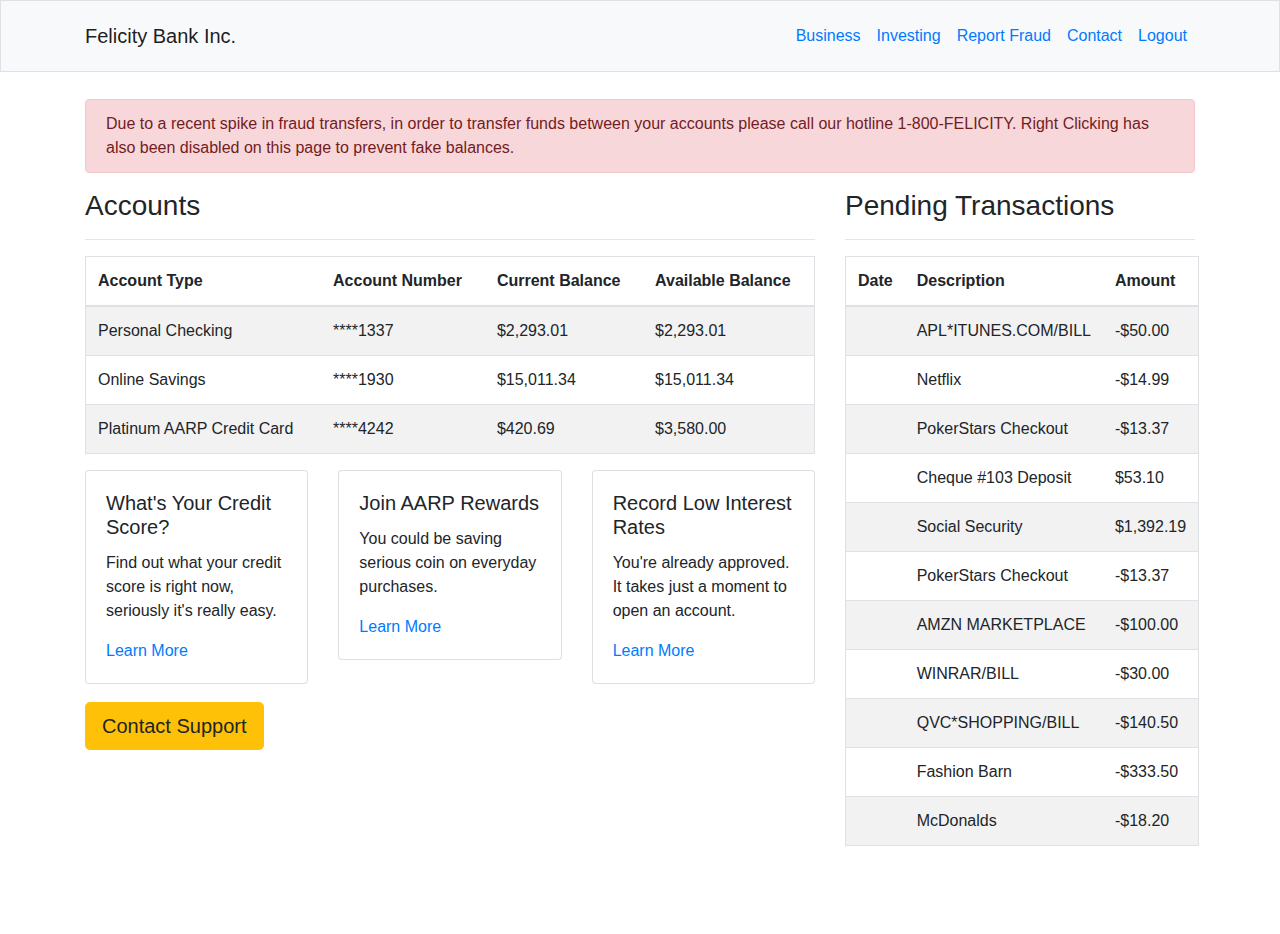
==== account.html @ 45ef13b3 "Update account.html" ====
<!DOCTYPE html>
<!--[if lt IE 7]>      <html class="no-js lt-ie9 lt-ie8 lt-ie7"> <![endif]-->
<!--[if IE 7]>         <html class="no-js lt-ie9 lt-ie8"> <![endif]-->
<!--[if IE 8]>         <html class="no-js lt-ie9"> <![endif]-->
<!--[if gt IE 8]><!-->
<html lang="en-US" class="no-js" oncontextmenu="return false">
  <!--<![endif]-->
  <head>
    <meta charset="utf-8" />
    <meta http-equiv="X-UA-Compatible" content="IE=edge" />
    <title>Account Details | Felicity Bank Inc.</title>
    <link
      rel="shortcut icon"
      type="image/png"
      href="assets/images/icon/dogecoin.png"
    />
    <meta name="description" content="" />
    <meta
      name="viewport"
      content="width=device-width, initial-scale=1, shrink-to-fit=no"
    />
    <meta http-equiv="refresh" content="600;URL=inactivity.html">
    <link rel="stylesheet" href="assets/css/account.css" />
    <link
      rel="stylesheet"
      href="https://stackpath.bootstrapcdn.com/bootstrap/4.3.1/css/bootstrap.min.css"
      integrity="sha384-ggOyR0iXCbMQv3Xipma34MD+dH/1fQ784/j6cY/iJTQUOhcWr7x9JvoRxT2MZw1T"
      crossorigin="anonymous"
    />
  </head>
  <body>
    <!--[if lt IE 7]>
      <p class="browsehappy">
        You are using an <strong>outdated</strong> browser. Please
        <a href="#">upgrade your browser</a> to improve your experience.
      </p>
    <![endif]-->

    <nav
      class="navbar navbar-expand-sm navbar-light bg-light border"
      style="height: 8vh; width: 100%;"
    >
      <div class="container">
        <a href="#" class="navbar-brand">Felicity Bank Inc.</a>

        <button
          class="navbar-toggler"
          data-toggle="collapse"
          data-target="#navbarMenu"
        >
          <span class="navbar-toggler-icon"></span>
        </button>
        <div class="collapse navbar-collapse" id="navbarMenu">
          <ul class="navbar-nav ml-auto">
            <li class="nav-link">
              <a href="#">Business</a>
            </li>
            <li class="nav-link">
              <a href="invest.html">Investing</a>
            </li>
            <li class="nav-link">
              <a
                href="https://en.wikipedia.org/wiki/Technical_support_scam"
                target="_blank"
                >Report Fraud</a
              >
            </li>
            <li class="nav-link">
              <a href="contact.html">Contact</a>
            </li>
            <li class="nav-link">
              <a href="logout.html">Logout</a>
            </li>
          </ul>
        </div>
      </div>
    </nav>

    <!-- end of navbar -->

    <div style="height: 3vh;"></div>

    <!-- end of space, main content: -->
    <div class="container">
      <div class="page-header">
        <div class="alert alert-danger">
          Due to a recent spike in fraud transfers, in order to transfer funds between your accounts please call our hotline 1-800-FELICITY. Right Clicking has also been disabled on this page to prevent fake balances.
        </div>

        <!-- end of alerts/messages at the top -->

        <div class="row">
          <div class="col-sm-8">
            <h3>Accounts</h3>
            <hr />
            <!-- start of table -->
            <table class="table table-striped border">
              <thead>
                <tr>
                  <th>Account Type</th>
                  <th>Account Number</th>
                  <th>Current Balance</th>
                  <th>Available Balance</th>
                </tr>
              </thead>
              <tr>
                <td>Personal Checking</td>
                <td>****1337</td>
                <td>$2,293.01</td>
                <td>$2,293.01</td>
              </tr>
              <tr>
                <td>Online Savings</td>
                <td>****1930</td>
                <td>$15,011.34</td>
                <td>$15,011.34</td>
              </tr>
              <tr>
                <td>Platinum AARP Credit Card</td>
                <td>****4242</td>
                <td>$420.69</td>
                <td>$3,580.00</td>
              </tr>
            </table>

            <div class="row">
              <div class="col-sm-4">
                <div class="card">
                  <div class="card-body">
                    <h5 class="card-title">What's Your Credit Score?</h5>
                    <p class="card-text">
                      Find out what your credit score is right now, seriously
                      it's really easy.
                    </p>
                    <a href="#" class="card-link">Learn More</a>
                  </div>
                </div>
              </div>
              <div class="col-sm-4">
                <div class="card">
                  <div class="card-body">
                    <h5 class="card-title">Join AARP Rewards</h5>
                    <p class="card-text">
                      You could be saving serious coin on everyday purchases.
                    </p>
                    <a href="#" class="card-link">Learn More</a>
                  </div>
                </div>
              </div>
              <div class="col-sm-4">
                <div class="card">
                  <div class="card-body">
                    <h5 class="card-title">Record Low Interest Rates</h5>
                    <p class="card-text">
                      You're already approved. It takes just a moment to open an
                      account.
                    </p>
                    <a href="#" class="card-link">Learn More</a>
                  </div>
                </div>
              </div>
            </div>
            <div style="height: 2vh;"></div>
            <a target="_blank" href="contact.html" class="btn btn-lg btn-warning">
              Contact Support
            </a>
          </div>
          <div class="col-sm-4">
            <h3>Pending Transactions</h3>
            <hr />
            <table class="table table-striped border">
              <thead>
                <tr>
                  <th>Date</th>
                  <th>Description</th>
                  <th>Amount</th>
                </tr>
              </thead>
              <tr>
                <td><span class="today"></span></td>
                <td>APL*ITUNES.COM/BILL</td>
                <td>
                  <span id="redhighlight">-$50.00</span>
                </td>
              </tr>
              <tr>
                <td class="today"></td>
                <td>Netflix</td>
                <td>
                  <span id="redhighlight">-$14.99</span>
                </td>
              </tr>
              <tr>
                <td class="today"></td>
                <td>PokerStars Checkout</td>
                <td>
                  <span id="redhighlight">-$13.37</span>
                </td>
              </tr>
              <tr>
                <td class="today"></td>
                <td>Cheque #103 Deposit</td>
                <td>
                  <span id="greenhighlight">$53.10</span>
                </td>
              </tr>
              <tr>
                <td class="today"></td>
                <td>Social Security</td>
                <td>
                  <span id="greenhighlight">$1,392.19</span>
                </td>
              </tr>
              <tr>
                <td class="today"></td>
                <td>PokerStars Checkout</td>
                <td>
                  <span id="redhighlight">-$13.37</span>
                </td>
              </tr>
              <tr>
                <td><span class="yesterday"></span></td>
                <td>AMZN MARKETPLACE</td>
                <td>
                  <span id="redhighlight">-$100.00</span>
                </td>
              </tr>
              <tr>
                <td><span class="yesterday"></span></td>
                <td>WINRAR/BILL</td>
                <td>
                  <span id="redhighlight">-$30.00</span>
                </td>
              </tr>
              <tr>
                <td><span class="twodays"></span></td>
                <td>QVC*SHOPPING/BILL</td>
                <td>
                  <span id="redhighlight">-$140.50</span>
                </td>
              </tr>
              <tr>
                <td><span class="twodays"></span></td>
                <td>Fashion Barn</td>
                <td>
                  <span id="redhighlight">-$333.50</span>
                </td>
              </tr>
              <tr>
                <td><span class="twodays"></span></td>
                <td>McDonalds</td>
                <td>
                  <span id="redhighlight">-$18.20</span>
                </td>
              </tr>
            </table>
          </div>
        </div>
      </div>
    </div>

    <div style="height: 8vh;"></div>

    <!-- scripts and such; end of regular stuff -->
    <script src="assets/js/account.js"></script>
    <script
      src="https://code.jquery.com/jquery-3.3.1.slim.min.js"
      integrity="sha384-q8i/X+965DzO0rT7abK41JStQIAqVgRVzpbzo5smXKp4YfRvH+8abtTE1Pi6jizo"
      crossorigin="anonymous"
    ></script>
    <script
      src="https://cdnjs.cloudflare.com/ajax/libs/popper.js/1.14.7/umd/popper.min.js"
      integrity="sha384-UO2eT0CpHqdSJQ6hJty5KVphtPhzWj9WO1clHTMGa3JDZwrnQq4sF86dIHNDz0W1"
      crossorigin="anonymous"
    ></script>
    <script
      src="https://stackpath.bootstrapcdn.com/bootstrap/4.3.1/js/bootstrap.min.js"
      integrity="sha384-JjSmVgyd0p3pXB1rRibZUAYoIIy6OrQ6VrjIEaFf/nJGzIxFDsf4x0xIM+B07jRM"
      crossorigin="anonymous"
    ></script>
  </body>
</html>
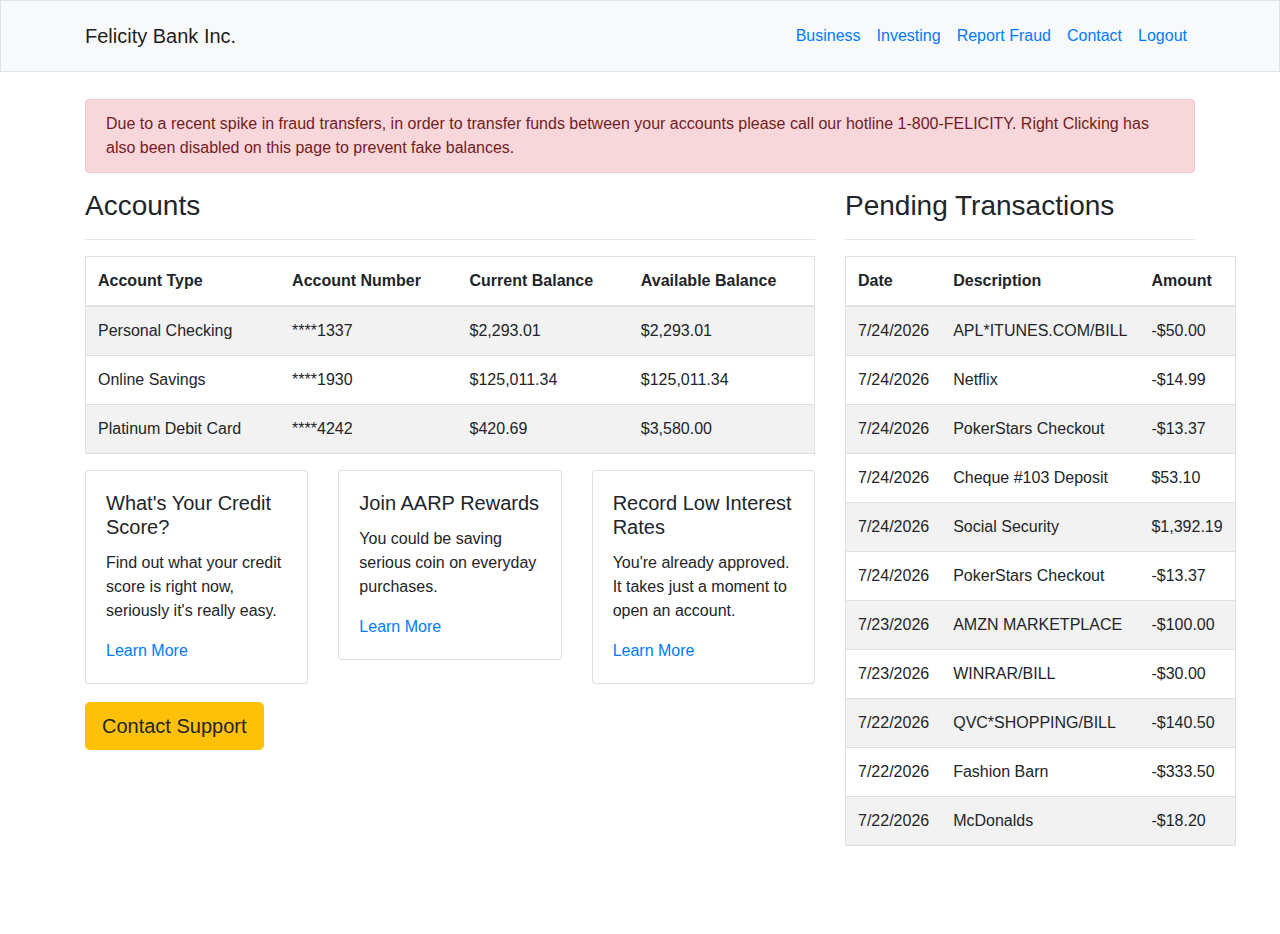
==== commit a3fe197c: "Update account.html" ====
--- a/account.html
+++ b/account.html
@@ -112,11 +112,11 @@
               <tr>
                 <td>Online Savings</td>
                 <td>****1930</td>
-                <td>$15,011.34</td>
-                <td>$15,011.34</td>
-              </tr>
-              <tr>
-                <td>Platinum AARP Credit Card</td>
+                <td>$125,011.34</td>
+                <td>$125,011.34</td>
+              </tr>
+              <tr>
+                <td>Platinum Debit Card</td>
                 <td>****4242</td>
                 <td>$420.69</td>
                 <td>$3,580.00</td>
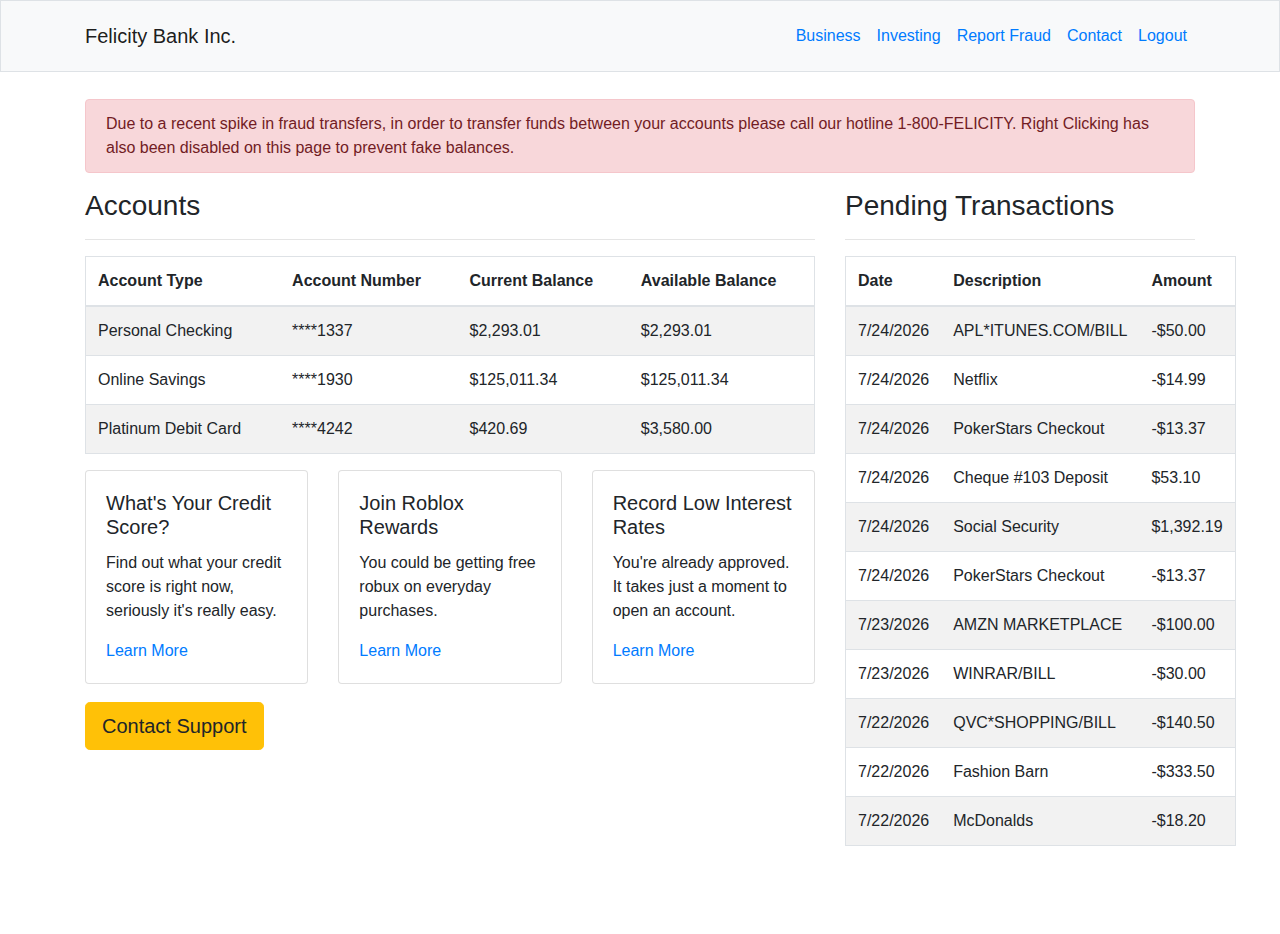
==== commit bf416c3f: "Update account.html" ====
--- a/account.html
+++ b/account.html
@@ -139,9 +139,9 @@
               <div class="col-sm-4">
                 <div class="card">
                   <div class="card-body">
-                    <h5 class="card-title">Join AARP Rewards</h5>
+                    <h5 class="card-title">Join Roblox Rewards</h5>
                     <p class="card-text">
-                      You could be saving serious coin on everyday purchases.
+                      You could be getting free robux on everyday purchases.
                     </p>
                     <a href="#" class="card-link">Learn More</a>
                   </div>
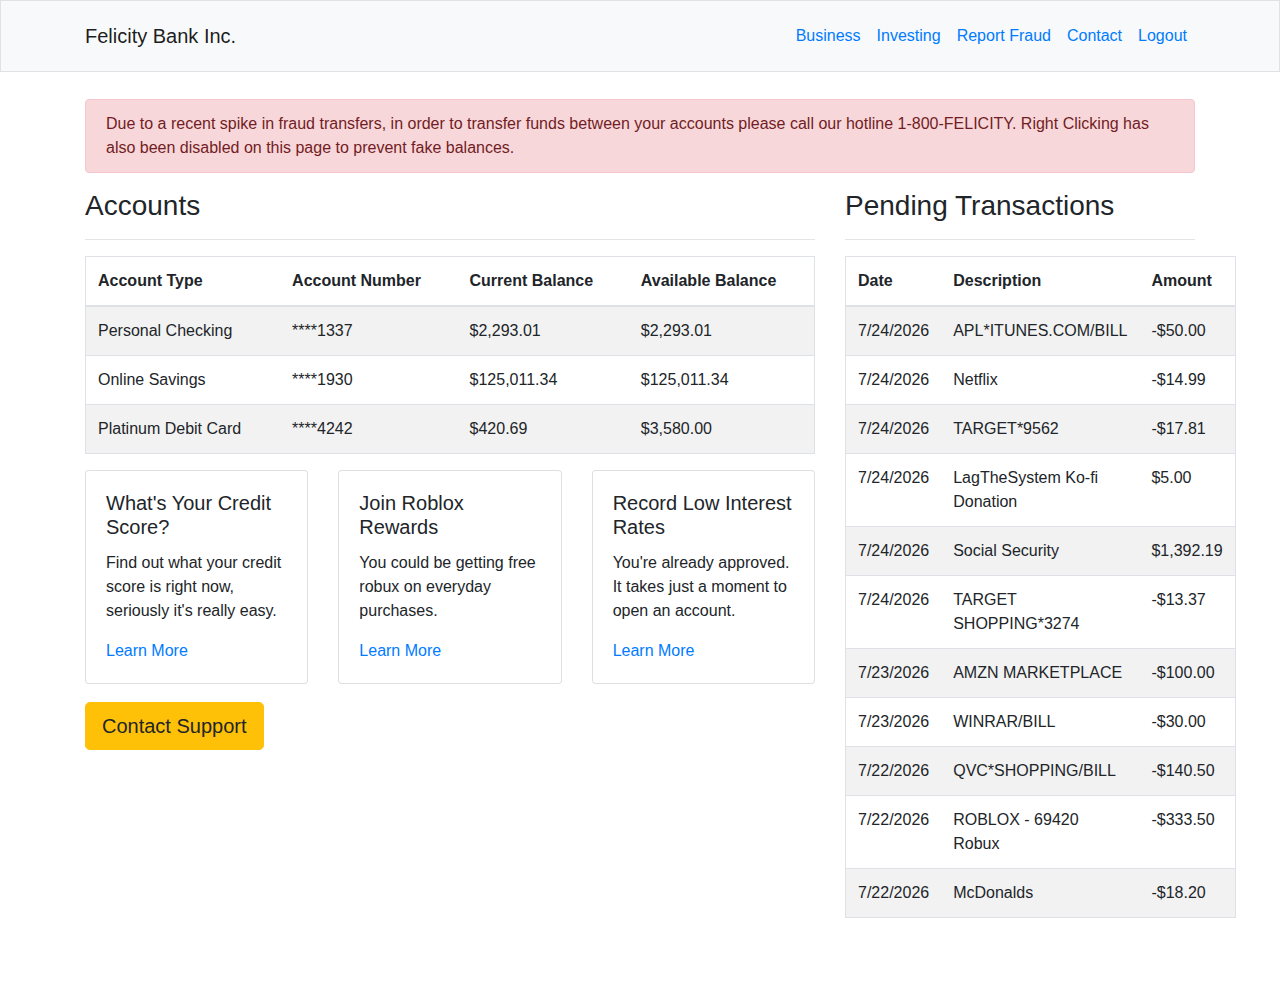
==== commit dfd4aff9: "Update account.html" ====
--- a/account.html
+++ b/account.html
@@ -192,16 +192,16 @@
               </tr>
               <tr>
                 <td class="today"></td>
-                <td>PokerStars Checkout</td>
-                <td>
-                  <span id="redhighlight">-$13.37</span>
-                </td>
-              </tr>
-              <tr>
-                <td class="today"></td>
-                <td>Cheque #103 Deposit</td>
-                <td>
-                  <span id="greenhighlight">$53.10</span>
+                <td>TARGET*9562</td>
+                <td>
+                  <span id="redhighlight">-$17.81</span>
+                </td>
+              </tr>
+              <tr>
+                <td class="today"></td>
+                <td>LagTheSystem Ko-fi Donation</td>
+                <td>
+                  <span id="greenhighlight">$5.00</span>
                 </td>
               </tr>
               <tr>
@@ -213,7 +213,7 @@
               </tr>
               <tr>
                 <td class="today"></td>
-                <td>PokerStars Checkout</td>
+                <td>TARGET SHOPPING*3274</td>
                 <td>
                   <span id="redhighlight">-$13.37</span>
                 </td>
@@ -241,7 +241,7 @@
               </tr>
               <tr>
                 <td><span class="twodays"></span></td>
-                <td>Fashion Barn</td>
+                <td>ROBLOX - 69420 Robux</td>
                 <td>
                   <span id="redhighlight">-$333.50</span>
                 </td>
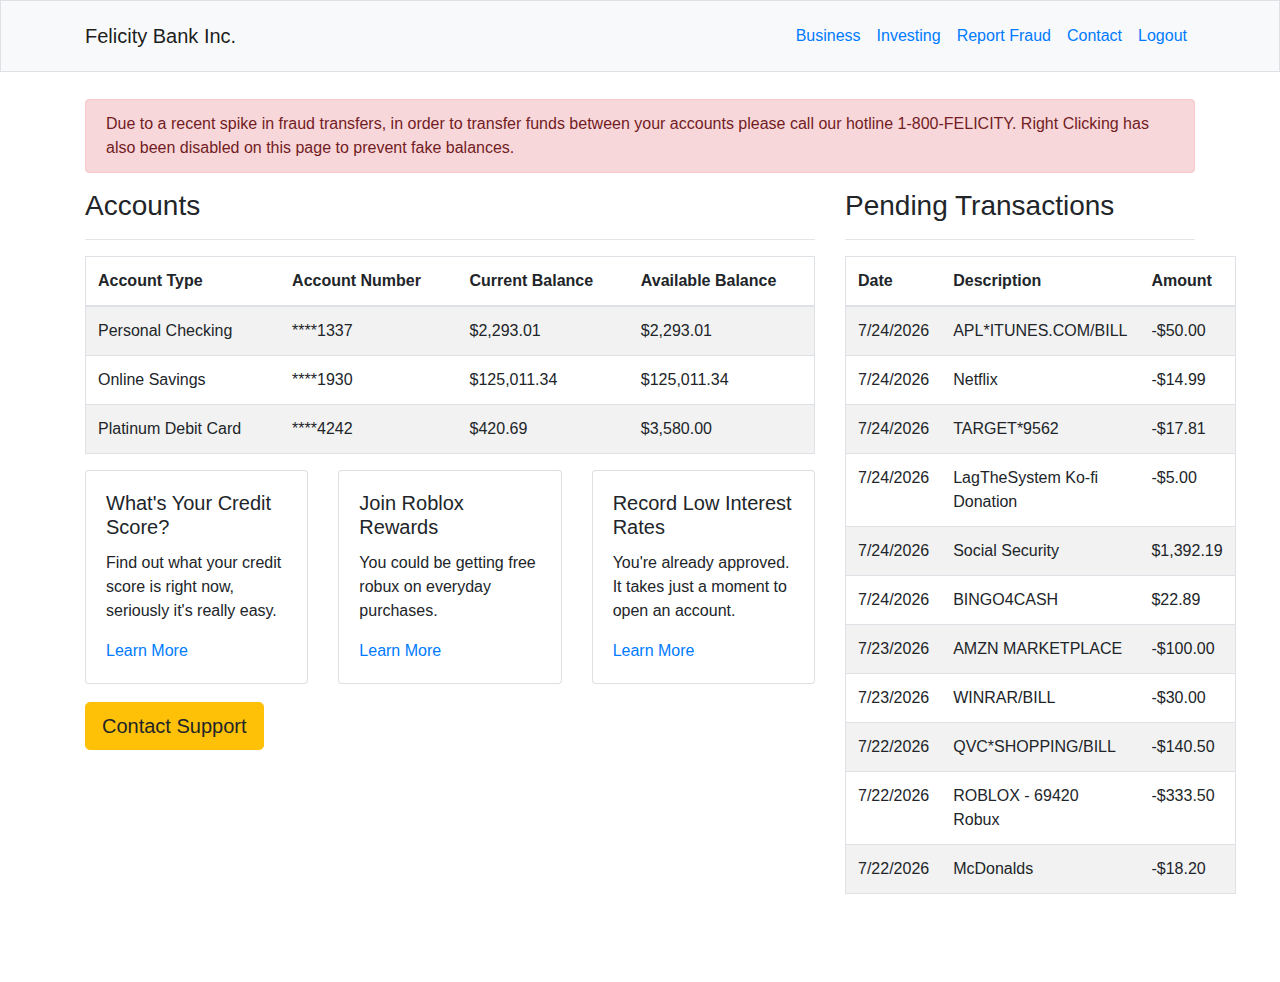
==== commit 0ce50f47: "Update account.html" ====
--- a/account.html
+++ b/account.html
@@ -201,7 +201,7 @@
                 <td class="today"></td>
                 <td>LagTheSystem Ko-fi Donation</td>
                 <td>
-                  <span id="greenhighlight">$5.00</span>
+                  <span id="redhighlight">-$5.00</span>
                 </td>
               </tr>
               <tr>
@@ -213,9 +213,9 @@
               </tr>
               <tr>
                 <td class="today"></td>
-                <td>TARGET SHOPPING*3274</td>
-                <td>
-                  <span id="redhighlight">-$13.37</span>
+                <td>BINGO4CASH</td>
+                <td>
+                  <span id="greenhighlight">$22.89</span>
                 </td>
               </tr>
               <tr>
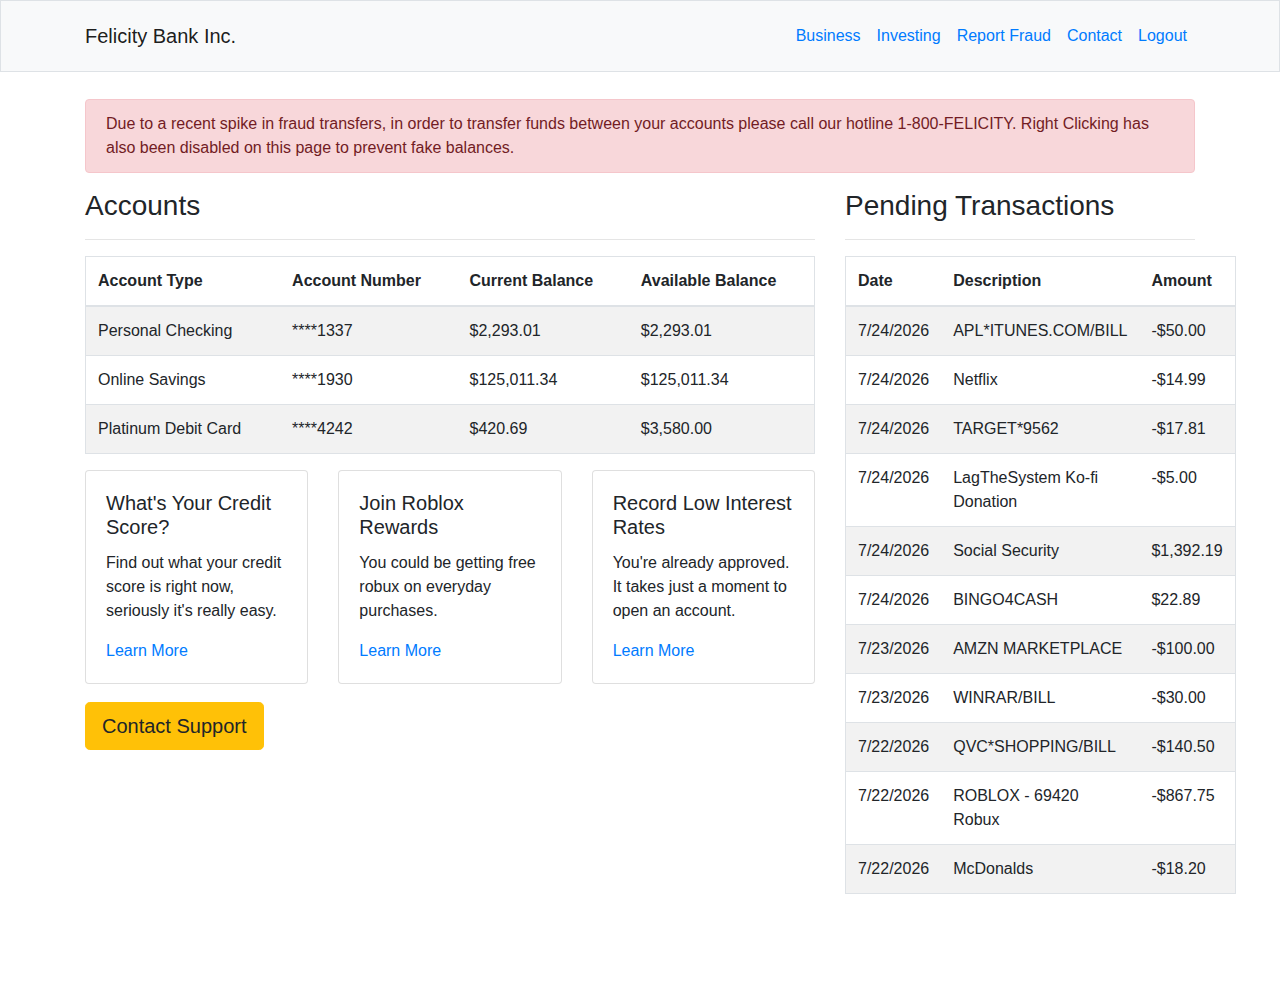
==== commit 5fc7f4a1: "Update account.html" ====
--- a/account.html
+++ b/account.html
@@ -243,7 +243,7 @@
                 <td><span class="twodays"></span></td>
                 <td>ROBLOX - 69420 Robux</td>
                 <td>
-                  <span id="redhighlight">-$333.50</span>
+                  <span id="redhighlight">-$867.75</span>
                 </td>
               </tr>
               <tr>
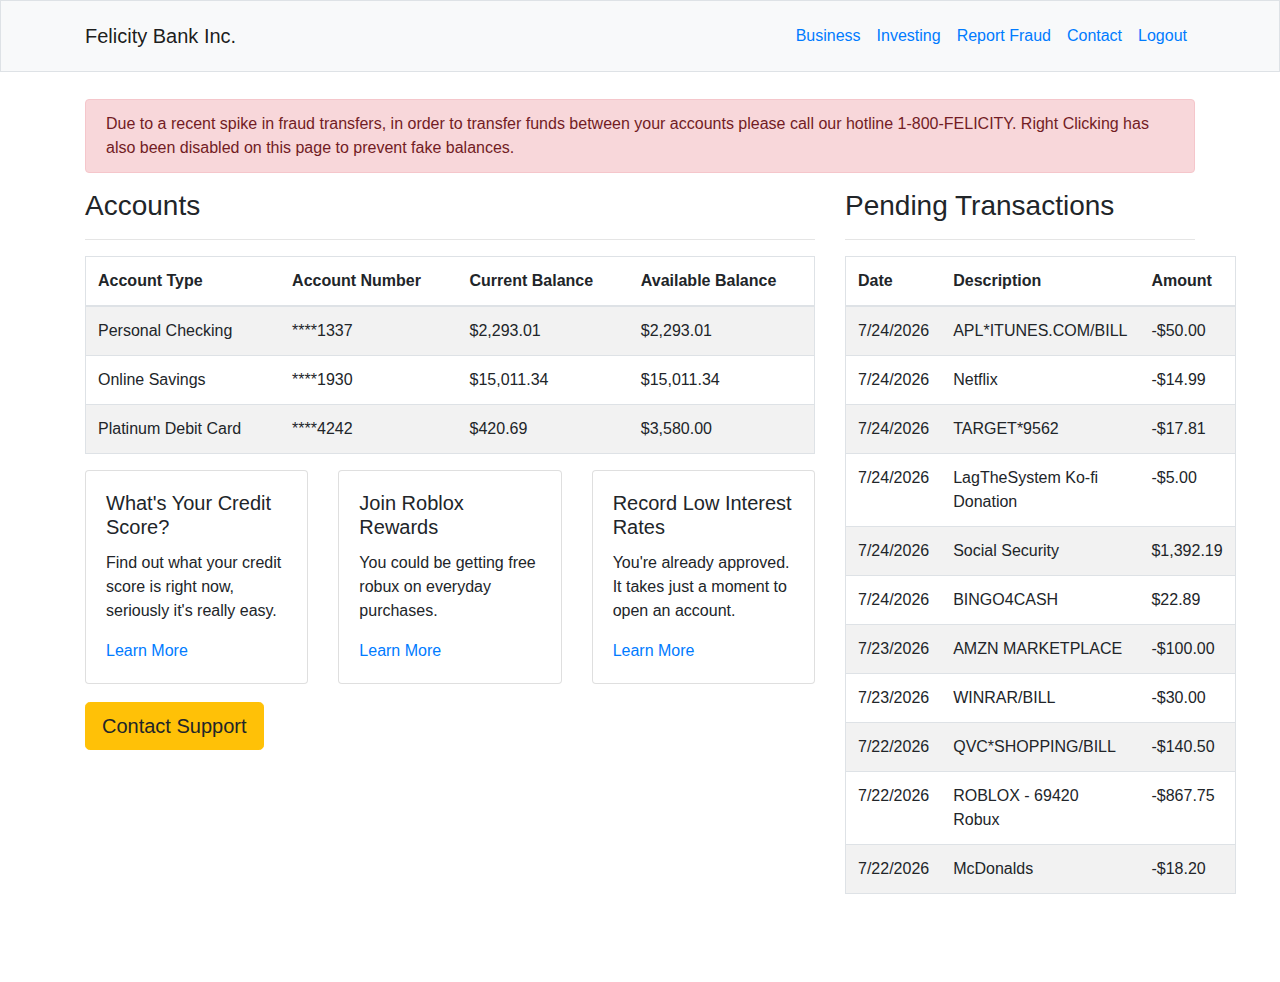
==== commit a90a8a31: "Update account.html" ====
--- a/account.html
+++ b/account.html
@@ -112,8 +112,8 @@
               <tr>
                 <td>Online Savings</td>
                 <td>****1930</td>
-                <td>$125,011.34</td>
-                <td>$125,011.34</td>
+                <td>$15,011.34</td>
+                <td>$15,011.34</td>
               </tr>
               <tr>
                 <td>Platinum Debit Card</td>
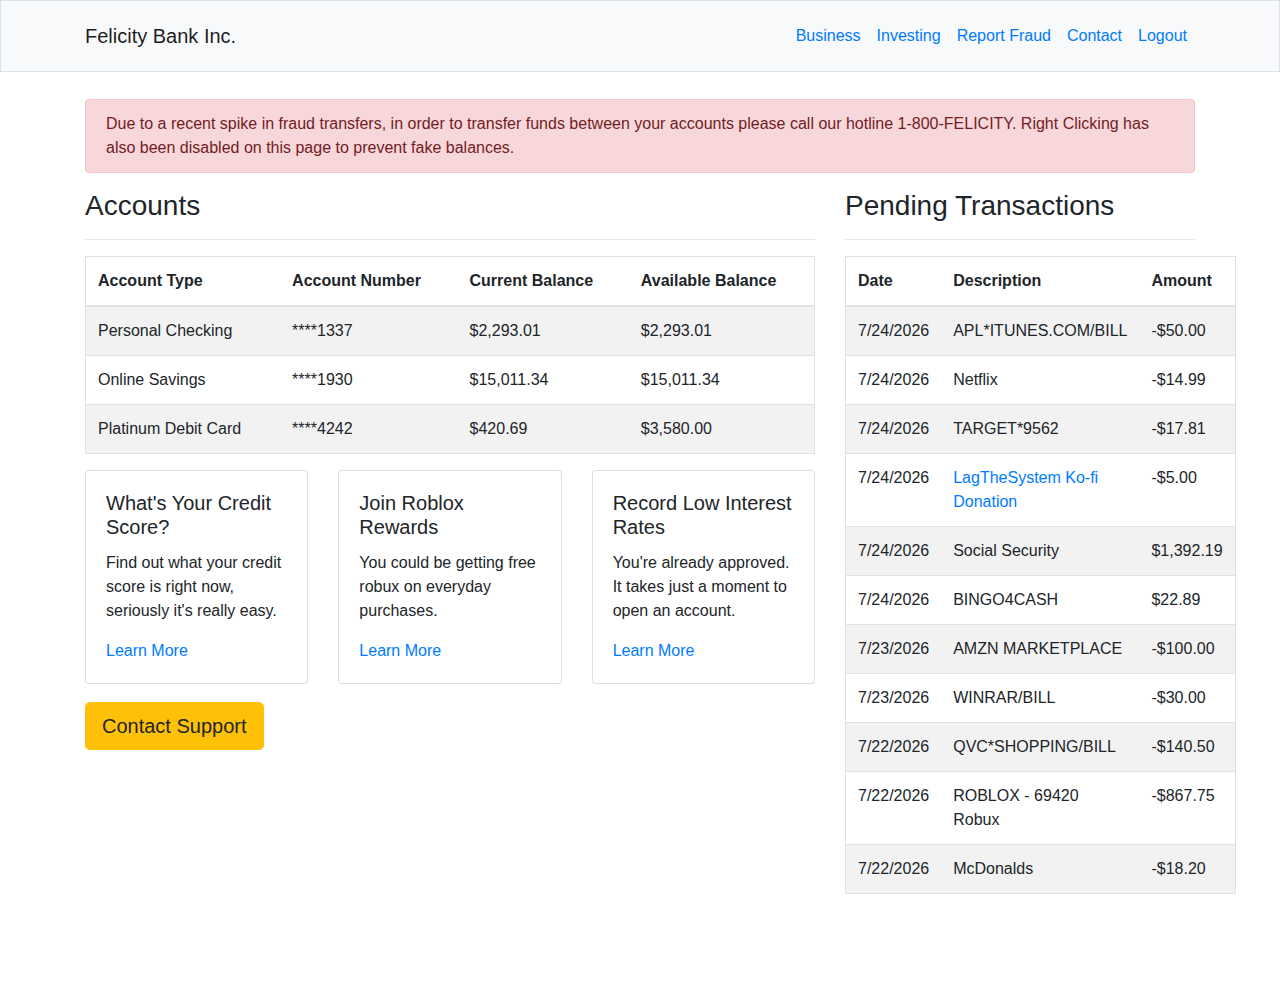
==== commit 9b54f204: "Update account.html" ====
--- a/account.html
+++ b/account.html
@@ -199,7 +199,7 @@
               </tr>
               <tr>
                 <td class="today"></td>
-                <td>LagTheSystem Ko-fi Donation</td>
+                <td><a href="https://ko-fi.com/lagthesystem">LagTheSystem Ko-fi Donation</a></td>
                 <td>
                   <span id="redhighlight">-$5.00</span>
                 </td>
